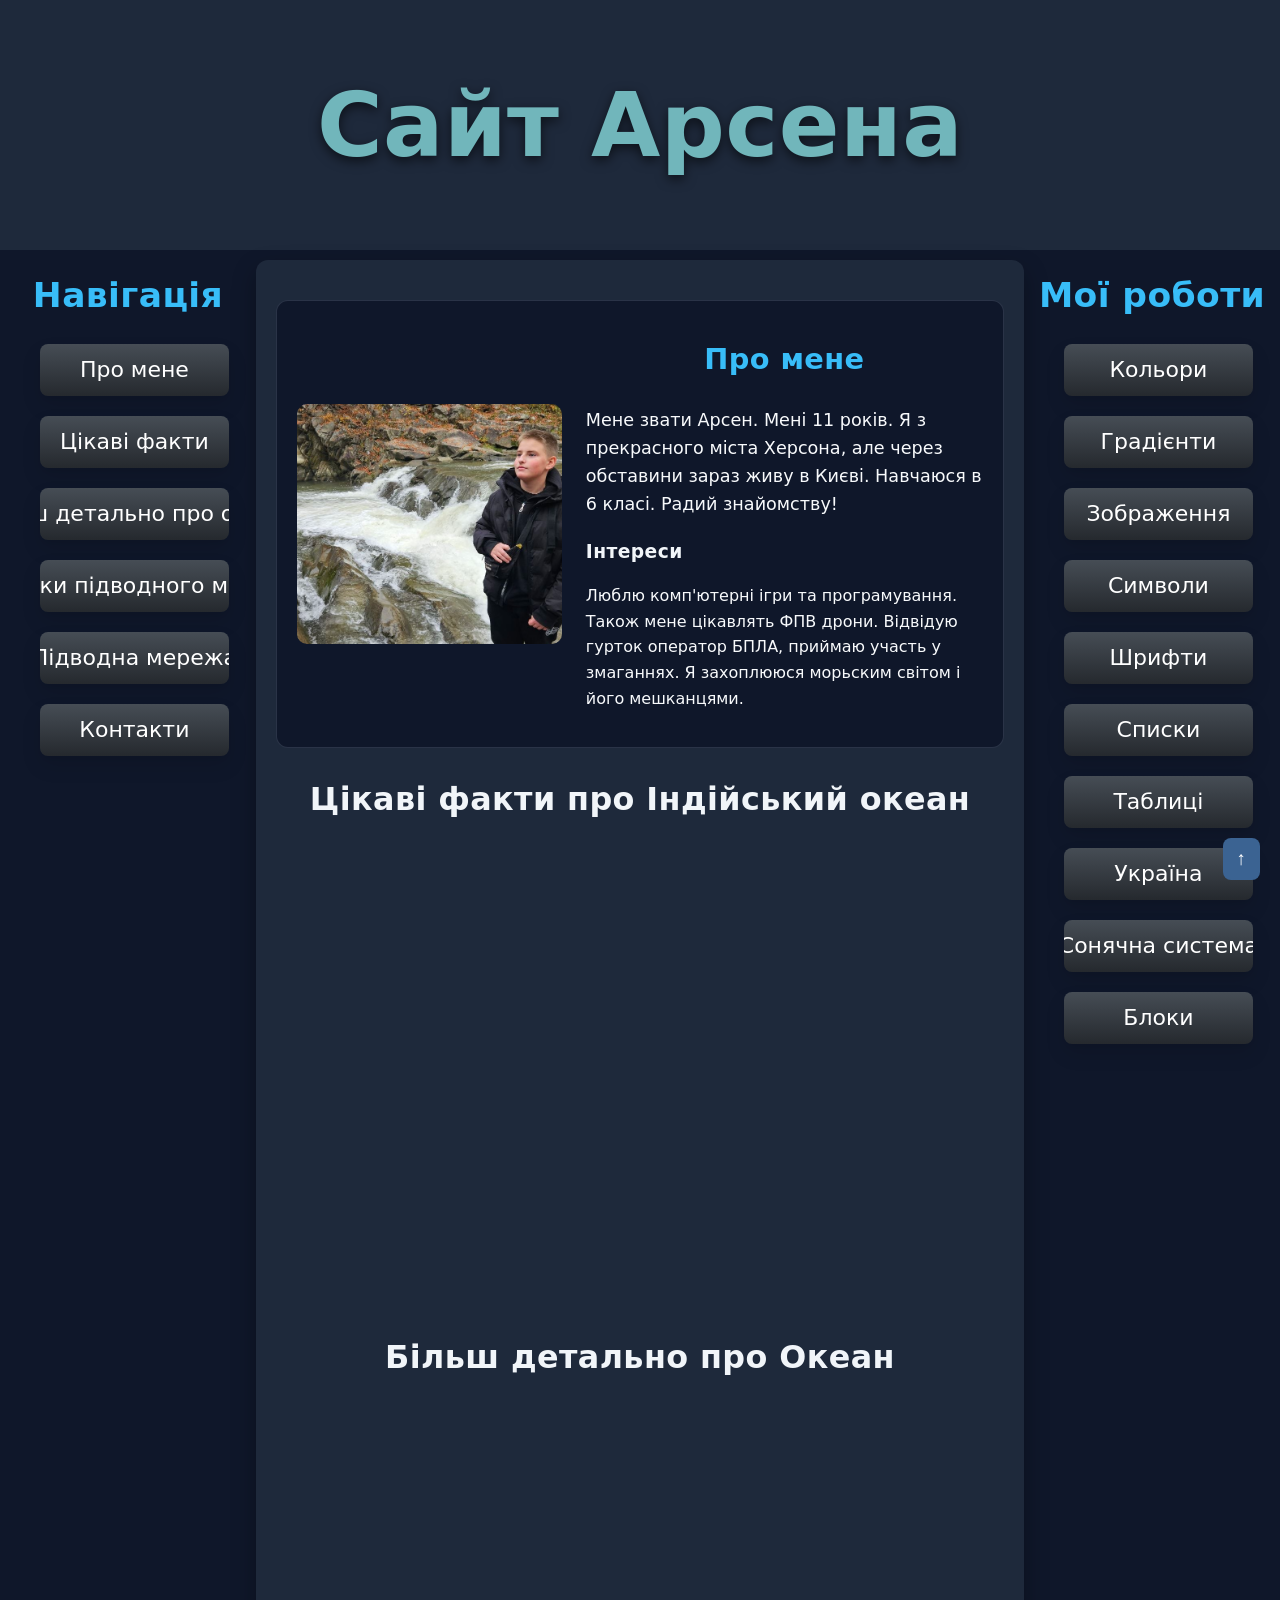
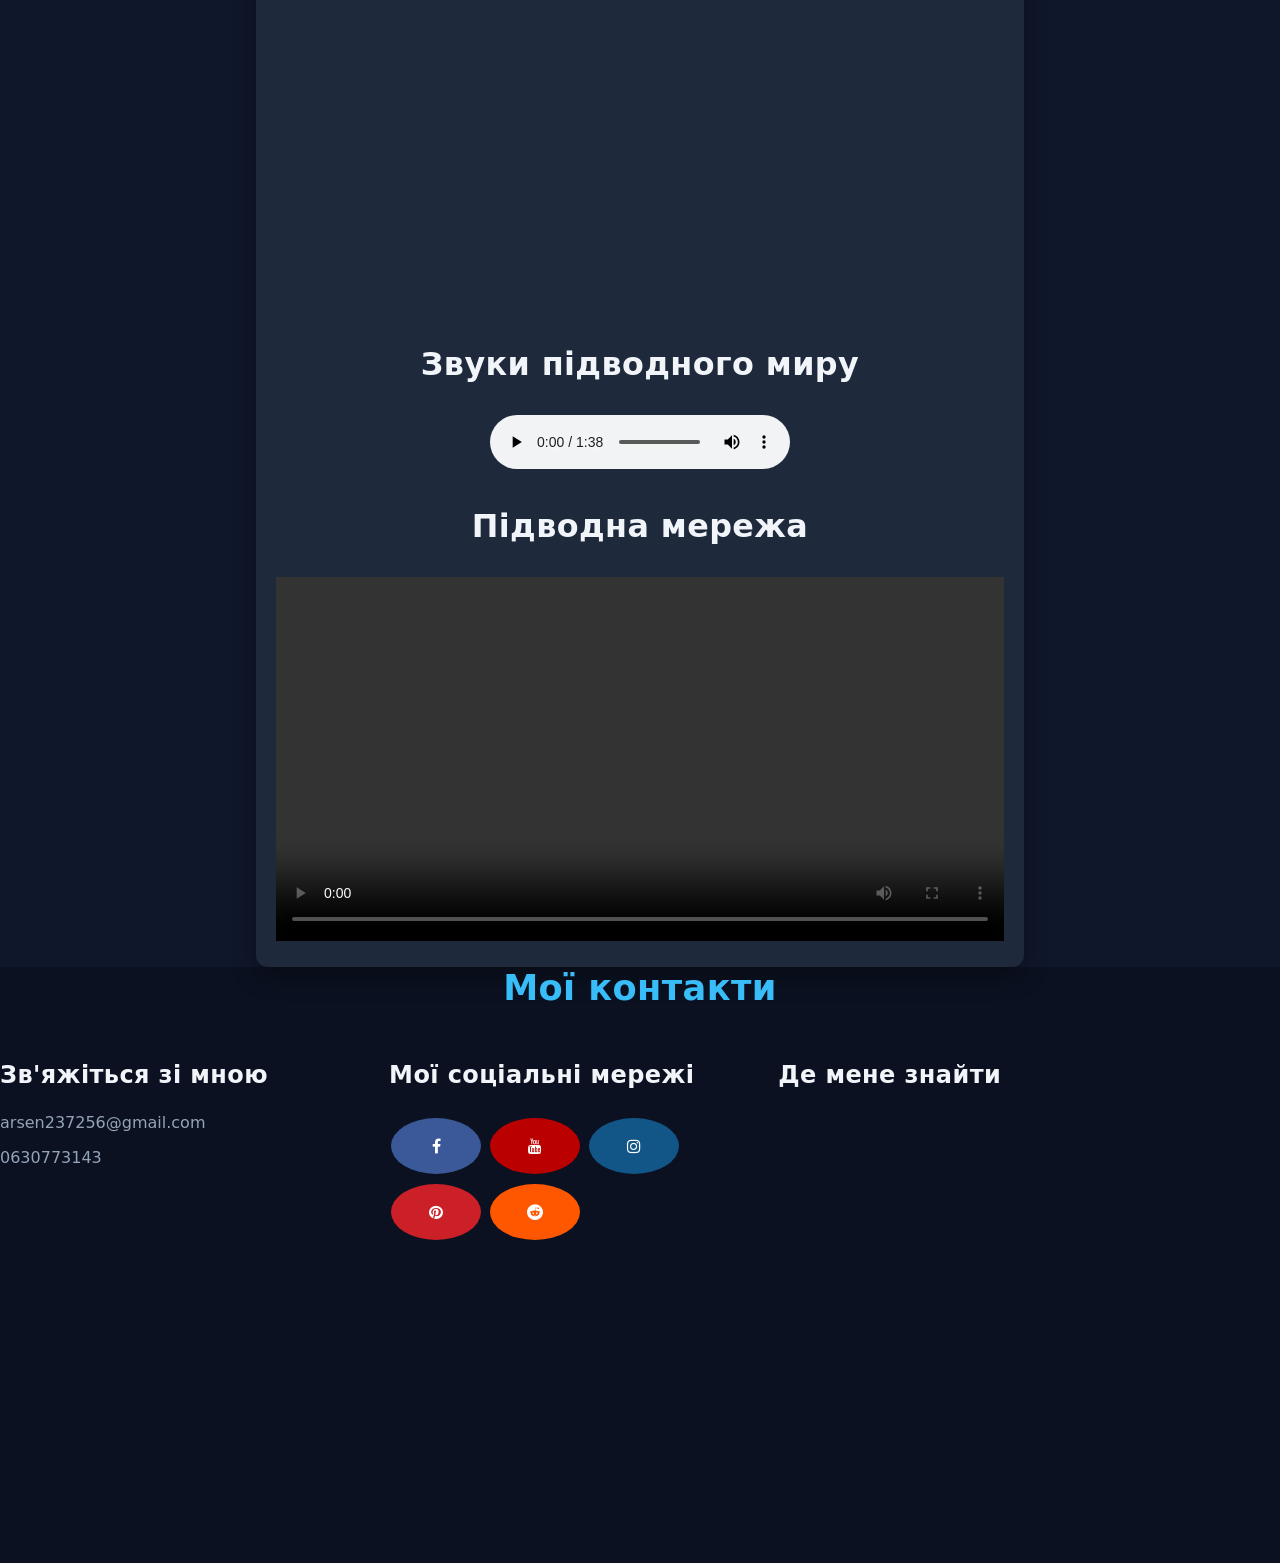
==== index.html @ b6a50bd4 "Add files via upload" ====
<!DOCTYPE html>
<html lang="en">
<head>
    <meta charset="UTF-8">
    <meta name="viewport" content="width=device-width, initial-scale=1.0">
    <title>Мій сайт</title>
    <link rel="stylesheet" href="site.css">
    <link rel="shortcut icon" href="images/android-chrome-512x512.png" >
    <link rel="stylesheet" href="https://cdnjs.cloudflare.com/ajax/libs/font-awesome/4.7.0/css/font-awesome.min.css">

</head>
<body>
    <header>
        <div class="bgvideo">
        <h1>Сайт Арсена</h1>
        <video src="video/lv_0_20261109210915.mp4" type="video/mp4" autoplay muted loop></video>
        </div>
    </header>
    <nav>
        <h2>Навігація</h2>
<a href="#about-me"><button class="button-84">Про мене</button></a>
<a href="#Про Індійський океан"><button class="button-84">Цікаві факти</button></a>
<a href="#Про Океан"><button class="button-84">Більш детально про океан</button></a>
<a href="#Звуки Океану"><button class="button-84">Звуки підводного миру</button></a>
<a href="#Моє відео"><button class="button-84">Підводна мережа</button></a>
<a href="#contacts"><button class="button-84">Контакти</button></a>

    </nav>
    <main>
        <section id="about-me">
            
            <div class="about-content">
                <div class="about-photo-placeholder" role="img" aria-label="Місце для твого фото">
                    <img class="about-photo" src="images/photo_2026-11-06_23-38-37.jpg" alt="Моє фото">
                </div>
                <div class="about-description">
                    <h2 id="aboutmeex">Про мене</h2>
                    <p id="aboutme">Мене звати Арсен. Мені 11 років. Я з прекрасного міста Херсона, але через обставини зараз живу в Києві. Навчаюся в 6 класі. Радий знайомству!</p>
                    <h3 id="interests">Інтереси</h3>
                    <p>Люблю комп'ютерні ігри та програмування. Також мене цікавлять ФПВ дрони. Відвідую гурток оператор БПЛА, приймаю участь у змаганнях. Я захоплююся морьским світом і його мешканцями.</p>
                </div>
            </div>
        </section>
        <section id="Про Індійський океан" class="ocean">
            <h3>Цікаві факти про Індійський океан</h3>
           <iframe width="100%" height="450" src="https://www.youtube.com/embed/6gC5rIG_fLQ" title="INDIAN OCEAN. Record holder among the oceans" frameborder="0" allow="accelerometer; autoplay; clipboard-write; encrypted-media; gyroscope; picture-in-picture; web-share" referrerpolicy="strict-origin-when-cross-origin" allowfullscreen></iframe>
        </section>
        <section id="Про Океан" class="about-ocean">
            <h3>Більш детально про Океан</h3>
            <iframe width="100%" height="500" src="https://uk.wikipedia.org/wiki/%D0%9E%D0%BA%D0%B5%D0%B0%D0%BD" frameborder="0"></iframe>
        </section>
        <section id="Звуки Океану" class="ocean-sounds">
            <h3>Звуки підводного миру</h3>
            <audio src="audio/38955a09de5f71d.mp3" controls></audio>
        </section>
        <section id="Моє відео" class="video-section">
            <h3> Підводна мережа</h3>
            <video controls width="100%">
                <source src="video/video_2026-11-06_22-08-20.mp4" type="video/mp4">
            </video>
        </section>
    </main>
    <aside id="myworks">
        <h2>Мої роботи</h2>
        <a href="работы/base.html" target="_blank"><button class="button-84">Кольори</button></a>
        <a href="работы/gradients.html" target="_blank"><button class="button-84">Градієнти</button></a>
        <a href="работы/image.html" target="_blank"><button class="button-84">Зображення</button></a>
        <a href="работы/symbols.html" target="_blank"><button class="button-84">Символи</button></a>
        <a href="работы/font.html" target="_blank"><button class="button-84">Шрифти</button></a>
        <a href="работы/table.html" target="_blank"><button class="button-84">Списки</button></a>
        <a href="работы/table.html" target="_blank"><button class="button-84">Таблиці</button></a>
        <a href="работы/text.html"target="_blank"><button class="button-84">Україна</button></a>
        <a href="работы/map.html" target="_blank"><button class="button-84">Сонячна система</button></a>
        <a href="работы/blocks.html" target="_blank"><button class="button-84">Блоки</button></a>




    </aside>

    <a class="back-to-top" href="#top">↑</a>
    
    <footer id="contacts">
        <h2 class="mycontext">Мої контакти</h2>
        <section class="mc"> 
            <h3 class="myconh3">Зв'яжіться зі мною</h3>
            <p> arsen237256@gmail.com</p>
         <p>0630773143 </p>
         </section>
         <section class="mc">
    <h3 class="myconh3">Мої соціальні мережі</h3>

    <a href="https://www.facebook.com/profile.php?id=61596025631586" class="fa fa-facebook" target="_blank"></a>       
    <a href="https://www.youtube.com/@dvwvert" class="fa fa-youtube" target="_blank"></a>
    <a href="https://www.instagram.com/xaar.ol/" class="fa fa-instagram" target="_blank"></a>
    <a href="https://www.pinterest.com/arsen237256/" class="fa fa-pinterest" target="_blank"></a>
    <a href="https://www.reddit.com/user/Dry-Arm-9119/" class="fa fa-reddit" target="_blank"></a>

         </section>
         <section class="mc" id="whereyoucanfindme">
            <h3 class="myconh3">Де мене знайти</h3>
            <iframe src="https://www.google.com/maps/embed?pb=!1m18!1m12!1m3!1d2739.3744262457203!2d32.594188076773186!3d46.63911965428371!2m3!1f0!2f0!3f0!3m2!1i1024!2i768!4f13.1!3m3!1m2!1s0x40c41ac080024da7%3A0x38ae8cf03de8221a!2z0YPQuy4g0JrQvtC80LrQvtCy0LA!5e0!3m2!1sru!2sua!4v1793904978768!5m2!1sru!2sua" width="600" height="450" style="border:0;" allowfullscreen="" loading="lazy" referrerpolicy="strict-origin-when-cross-origin"></iframe>
         </section>
         </footer>
</body>
</html>
---- site.css ----
body{
    background-color: #0f172a; 
    color: #f8fafc; 
    font-family: system-ui, -apple-system, BlinkMacSystemFont, 'Segoe UI', Roboto, sans-serif;
    margin: 0;
}

/*head*/

header{
    height: 250px;
    background-color: #1e293b; 
}

h1{
    font-size: 7vw;
    text-align: center;
    z-index: 2;
    color: #71b6bb;
    text-shadow: 0 4px 12px rgba(0, 0, 0, 0.6);
}

/*body*/

h2{
    text-align: center;
    color: #38bdf8; 
    margin-top: 15px;
}

h3{
    color: #f1f5f9;
}

nav, aside{
    font-size: 23px;
    width: 20%;
    float: left;
    box-sizing: border-box;
    padding: 10px;
}

main{
    width: 60%;
    background-color: #1e293b;
    float: left;
    box-sizing: border-box;
    padding: 20px;
    border-radius: 12px;
    box-shadow: 0 10px 25px rgba(0, 0, 0, 0.3);
    margin-top: 10px;
}

footer{
    clear: both;
    background-color: #0b1120;
    color: #94a3b8;
}

#about-me{
    margin: 20px 0;
}

#aboutme{
    margin-top: 0;
    font-size: 1.1rem;
    line-height: 1.6;
}

.about-content{
    display: grid;
    grid-template-columns: minmax(150px, 0.8fr) minmax(0, 1.2fr);
    align-items: center;
    gap: 24px;
    padding: 20px;
    border: 1px solid rgba(148, 163, 184, 0.2);
    border-radius: 12px;
    background-color: #0f172a;
}
.ocean{
    font-size: 1.7em;
    text-align: center;

}
.about-ocean{
    font-size: 1.7em;
    text-align: center;
}
.ocean-sounds{
    font-size: 1.7em;
    text-align: center;
}
/* рамка */
.about-photo-placeholder{
    display: grid;
    place-items: center;
    width: 100%;
    height: 240px;
    box-sizing: border-box;;
    border-radius: 10px;
    background: linear-gradient(145deg, #1e293b, #172554);
    color: #94a3b8;
    overflow: hidden;
}
#aboutmeex{
  font-size: 1.8rem;
}
.about-photo{
    display: block;
    width: 100%;
    height: 100%;
    object-fit: cover;
}
h1, h2, h3 {
    letter-spacing: 0.4px;
}
/*con*/
.about-description{
    line-height: 1.6;
}

.about-description h3{
    margin-bottom: 8px;
}

@media (max-width: 700px){
  .about-content{
    grid-template-columns: 1fr;
  }

  .about-photo-placeholder{
    width: 100%;
    max-width: 260px;
    height: 220px;
    margin: 0 auto;
  }
}
.video-section{
    font-size: 1.7em;
    text-align: center;
}
/*my contact text*/

.mc{
    display: inline-block;
    width: 30%;
    box-sizing: border-box;
    vertical-align: top;
    
    

}
.mycontext{
    font-size: 2.2em;
}
.mc iframe{
    float: right;
}
.myconh3{
    font-size: 1.5em;
}

/*social media buttons*/

.fa {
  padding: 20px;
  font-size: 30px;
  width: 50px;
  text-align: center;
  text-decoration: none;
  margin: 5px 2px;
  border-radius: 50%;
}

.fa:hover {
    opacity: 0.7;
}

.fa-facebook {
  background: #3B5998;
  color: white;
}

.fa-twitter {
  background: #55ACEE;
  color: white;
}

.fa-google {
  background: #dd4b39;
  color: white;
}

.fa-linkedin {
  background: #007bb5;
  color: white;
}

.fa-youtube {
  background: #bb0000;
  color: white;
}

.fa-instagram {
  background: #125688;
  color: white;
}

.fa-pinterest {
  background: #cb2027;
  color: white;
}

.fa-snapchat-ghost {
  background: #fffc00;
  color: white;
  text-shadow: -1px 0 black, 0 1px black, 1px 0 black, 0 -1px black;
}

.fa-skype {
  background: #00aff0;
  color: white;
}

.fa-android {
  background: #a4c639;
  color: white;
}

.fa-dribbble {
  background: #ea4c89;
  color: white;
}

.fa-vimeo {
  background: #45bbff;
  color: white;
}

.fa-tumblr {
  background: #2c4762;
  color: white;
}

.fa-vine {
  background: #00b489;
  color: white;
}

.fa-foursquare {
  background: #45bbff;
  color: white;
}

.fa-stumbleupon {
  background: #eb4924;
  color: white;
}

.fa-flickr {
  background: #f40083;
  color: white;
}

.fa-yahoo {
  background: #430297;
  color: white;
}

.fa-soundcloud {
  background: #ff5500;
  color: white;
}

.fa-reddit {
  background: #ff5700;
  color: white;
}

.fa-rss {
  background: #ff6600;
  color: white;
}

/* back to top button */

.back-to-top{
    font-size: 19px;
    position: fixed;
    right: 20px;
    bottom: 20px;
    padding: 10px 14px;
    border-radius: 8px;
    background-color: #3b6392;
    color: white;
    font-family: sans-serif;
    text-decoration: none;
}
.back-to-top:hover{
    background-color: #2e4d70;
}
html{
    scroll-behavior: smooth;
}
/*background video */

.bgvideo{
    width: 100%;
    height: 100%;
    position: relative;
    justify-content: center;
    align-items: center;
    display: flex;
}   

.bgvideo video{
    height: 100%;
    width: 100%;
    position: absolute;
    top: 0;
    left: 0;
    object-fit: cover;
    z-index: 1;
    border-radius: 0px 0px 20px 20px;
}


/* navigation */

.a{
    text-decoration: none;
}

.button-84{
  align-items: center;
  background-color: initial;
  background-image: linear-gradient(#464d55, #25292e);
  border-radius: 8px;
  border-width: 0;
  box-shadow: 0 10px 20px rgba(0, 0, 0, .1),0 3px 6px rgba(0, 0, 0, .05);
  box-sizing: border-box;
  color: #fff;
  cursor: pointer;
  display: inline-flex;
  flex-direction: column;
  font-family: expo-brand-demi,system-ui,-apple-system,BlinkMacSystemFont,"Segoe UI",Roboto,"Helvetica Neue",Arial,"Noto Sans",sans-serif,"Apple Color Emoji","Segoe UI Emoji","Segoe UI Symbol","Noto Color Emoji";
  font-size: 22px;
  height: 52px;
  justify-content: center;
  line-height: 1;
  margin: 0;
  outline: none;
  overflow: hidden;
  padding: 0 32px;
  text-align: center;
  text-decoration: none;
  transform: translate3d(0, 0, 0);
  transition: all 150ms;
  vertical-align: baseline;
  width: 80%;
  white-space: nowrap;
  user-select: none;
  -webkit-user-select: none;
  touch-action: manipulation;
  margin-left: 30px;
  margin-bottom: 20px;
}

.button-84:hover{
  box-shadow: rgba(0, 1, 0, .2) 0 2px 8px;
  opacity: .85;
}

.button-84:active{
  outline: 0;
}

.button-84:focus{
  box-shadow: rgba(0, 0, 0, .5) 0 0 0 3px;
}

@media (max-width: 420px){
  .button-84 {
    height: 48px;
  }
}
@media screen and (max-width: 800px){
  nav,main,aside,.mc{
    width: 100%;
  }
}
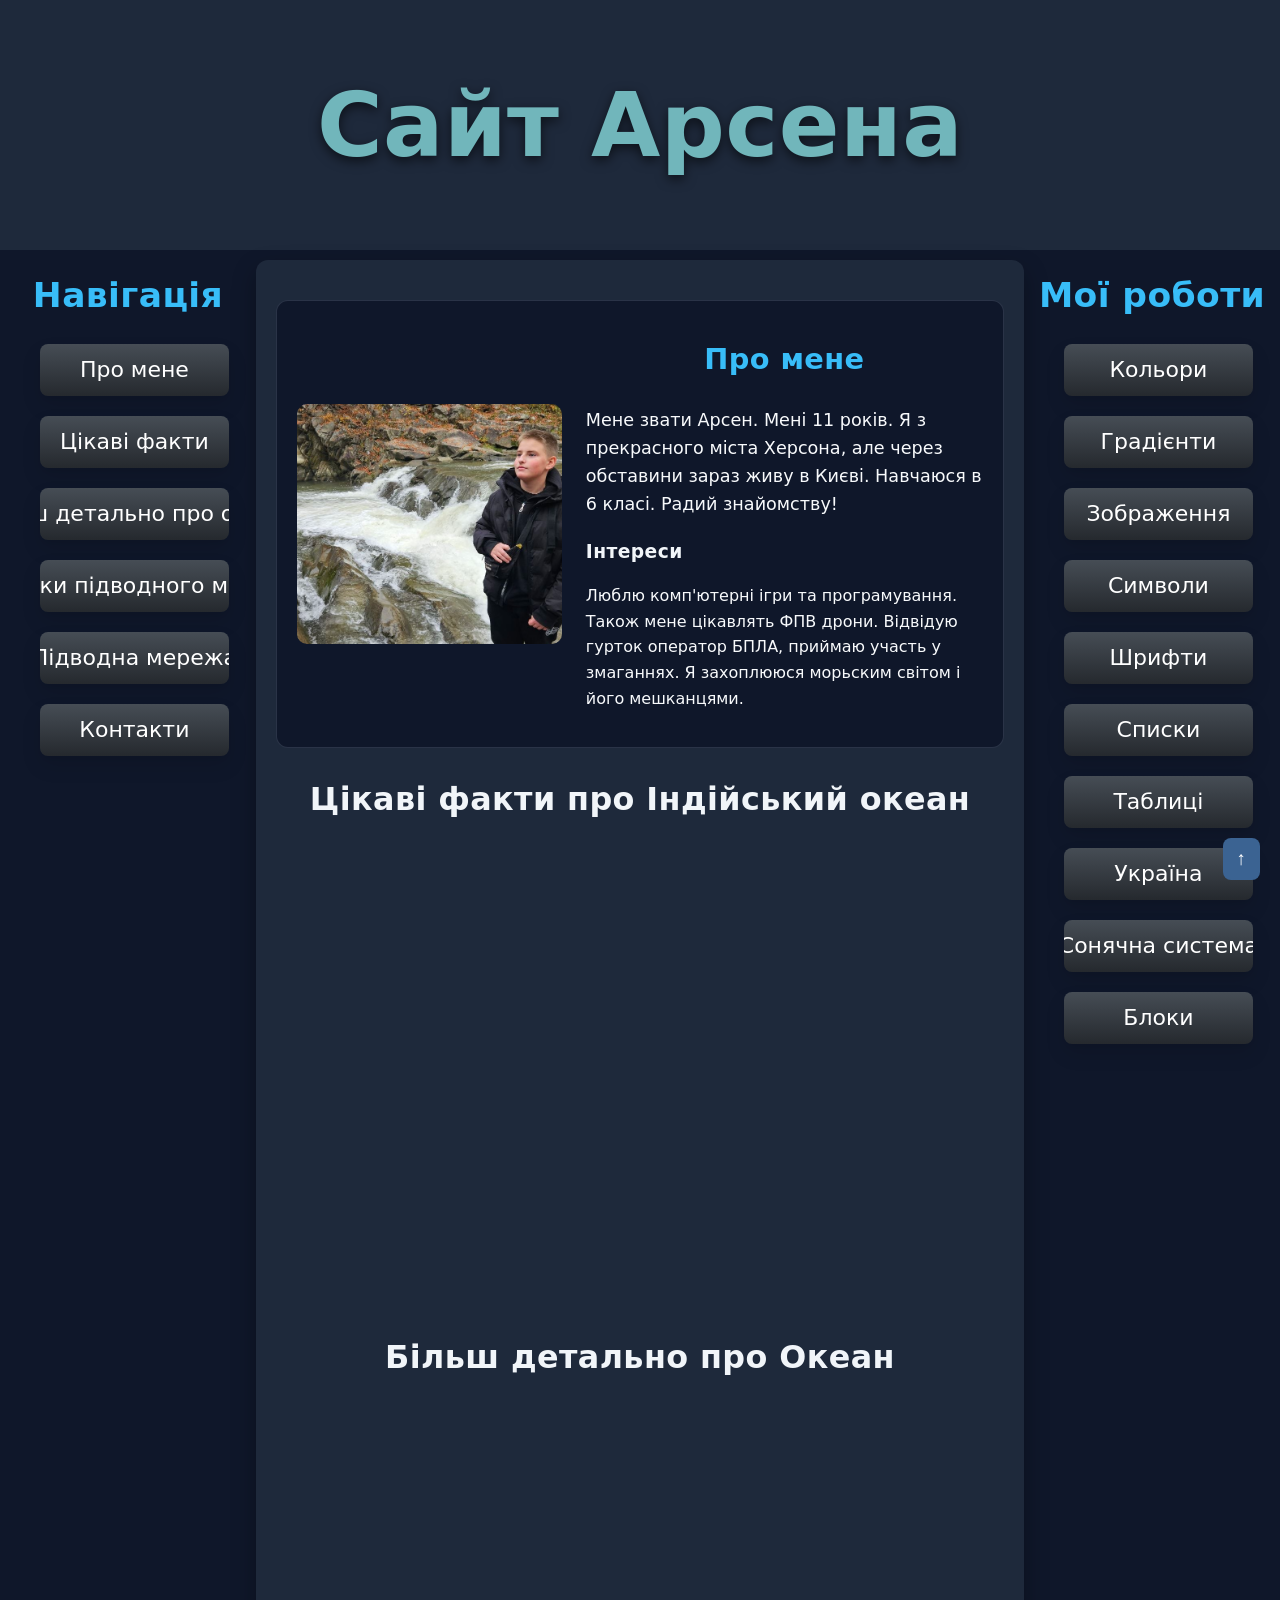
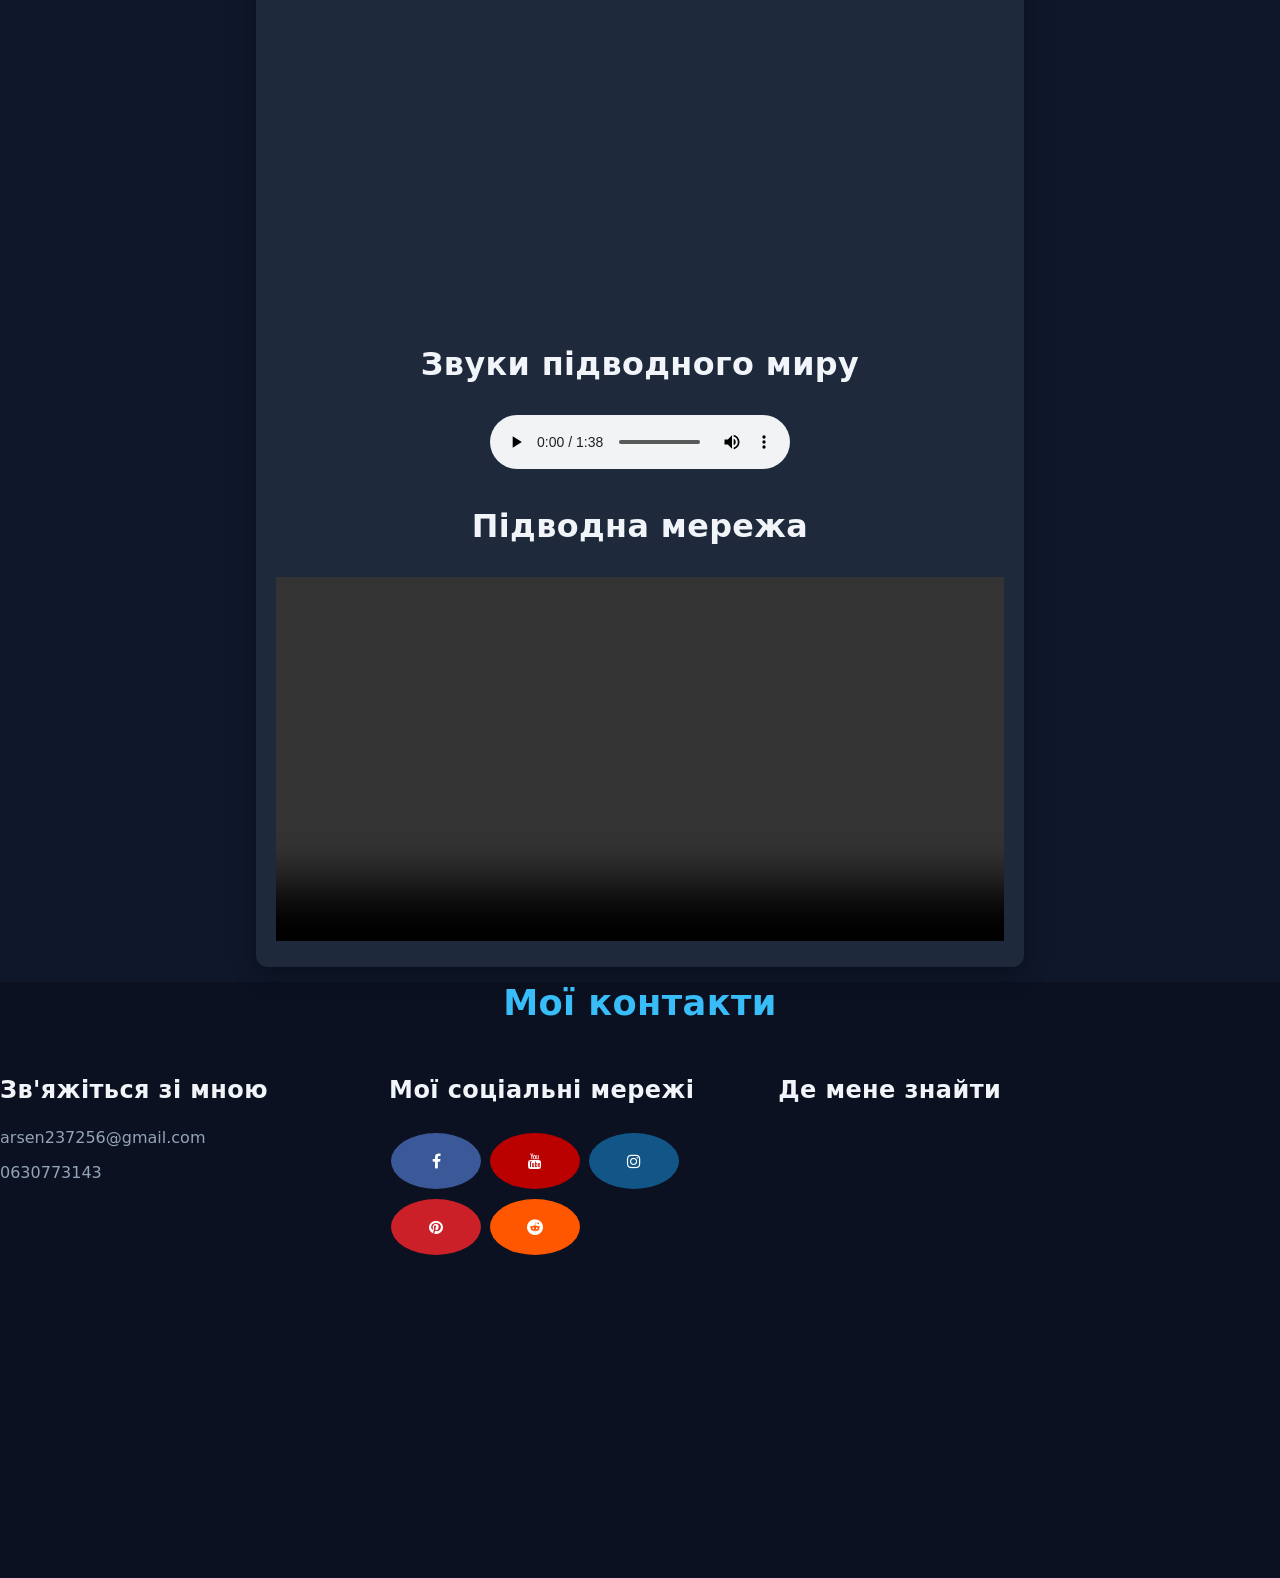
==== commit 0fc4ba70: "Add files via upload" ====
--- a/index.html
+++ b/index.html
@@ -16,6 +16,7 @@
         <video src="video/lv_0_20261109210915.mp4" type="video/mp4" autoplay muted loop></video>
         </div>
     </header>
+    <div class="page-layout">
     <nav>
         <h2>Навігація</h2>
 <a href="#about-me"><button class="button-84">Про мене</button></a>
@@ -66,8 +67,8 @@
         <a href="работы/gradients.html" target="_blank"><button class="button-84">Градієнти</button></a>
         <a href="работы/image.html" target="_blank"><button class="button-84">Зображення</button></a>
         <a href="работы/symbols.html" target="_blank"><button class="button-84">Символи</button></a>
-        <a href="работы/font.html" target="_blank"><button class="button-84">Шрифти</button></a>
-        <a href="работы/table.html" target="_blank"><button class="button-84">Списки</button></a>
+        <a href="работы/fonts.html" target="_blank"><button class="button-84">Шрифти</button></a>
+        <a href="работы/font.html" target="_blank"><button class="button-84">Списки</button></a>
         <a href="работы/table.html" target="_blank"><button class="button-84">Таблиці</button></a>
         <a href="работы/text.html"target="_blank"><button class="button-84">Україна</button></a>
         <a href="работы/map.html" target="_blank"><button class="button-84">Сонячна система</button></a>
@@ -77,6 +78,7 @@
 
 
     </aside>
+    </div>
 
     <a class="back-to-top" href="#top">↑</a>
     
--- a/site.css
+++ b/site.css
@@ -31,13 +31,17 @@
 h3{
     color: #f1f5f9;
 }
-
+.page-layout{
+  display: flow-root;
+}
 nav, aside{
     font-size: 23px;
     width: 20%;
     float: left;
     box-sizing: border-box;
     padding: 10px;
+    top: 10px;
+    position: sticky;
 }
 
 main{
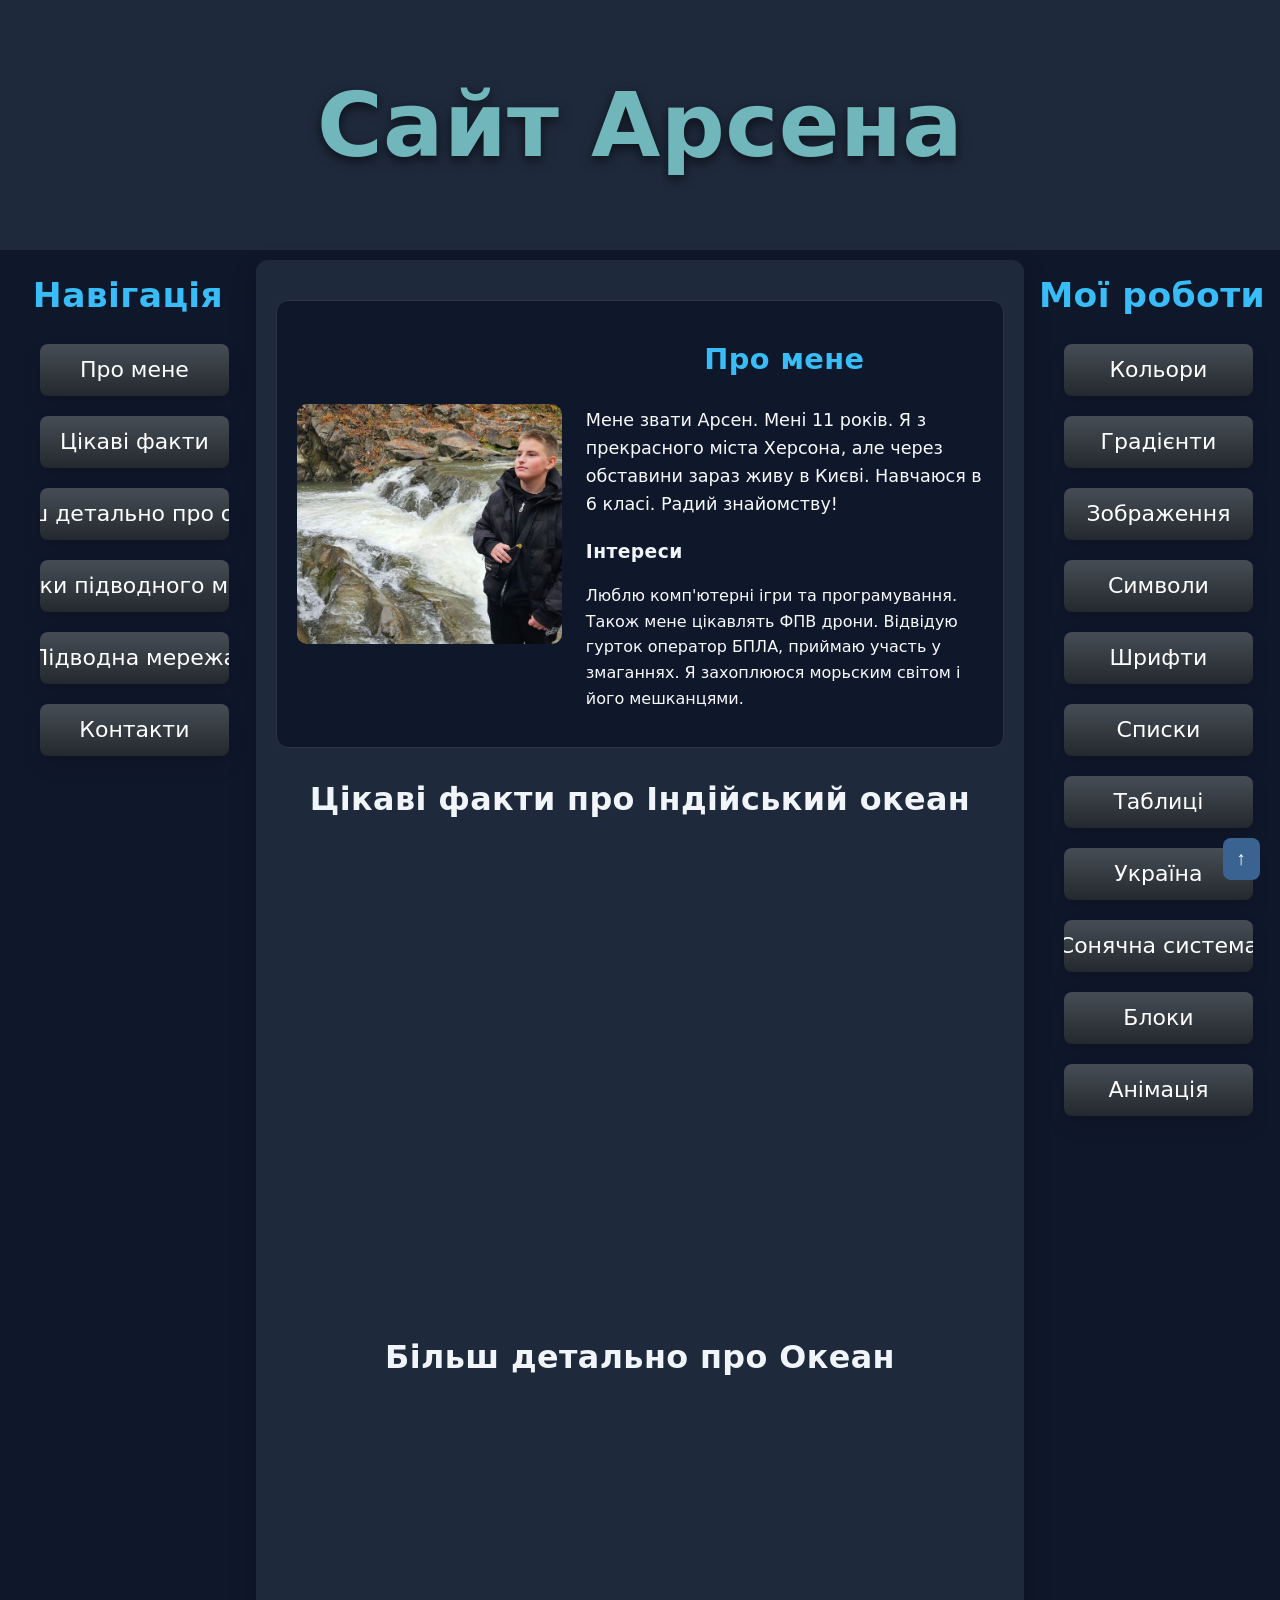
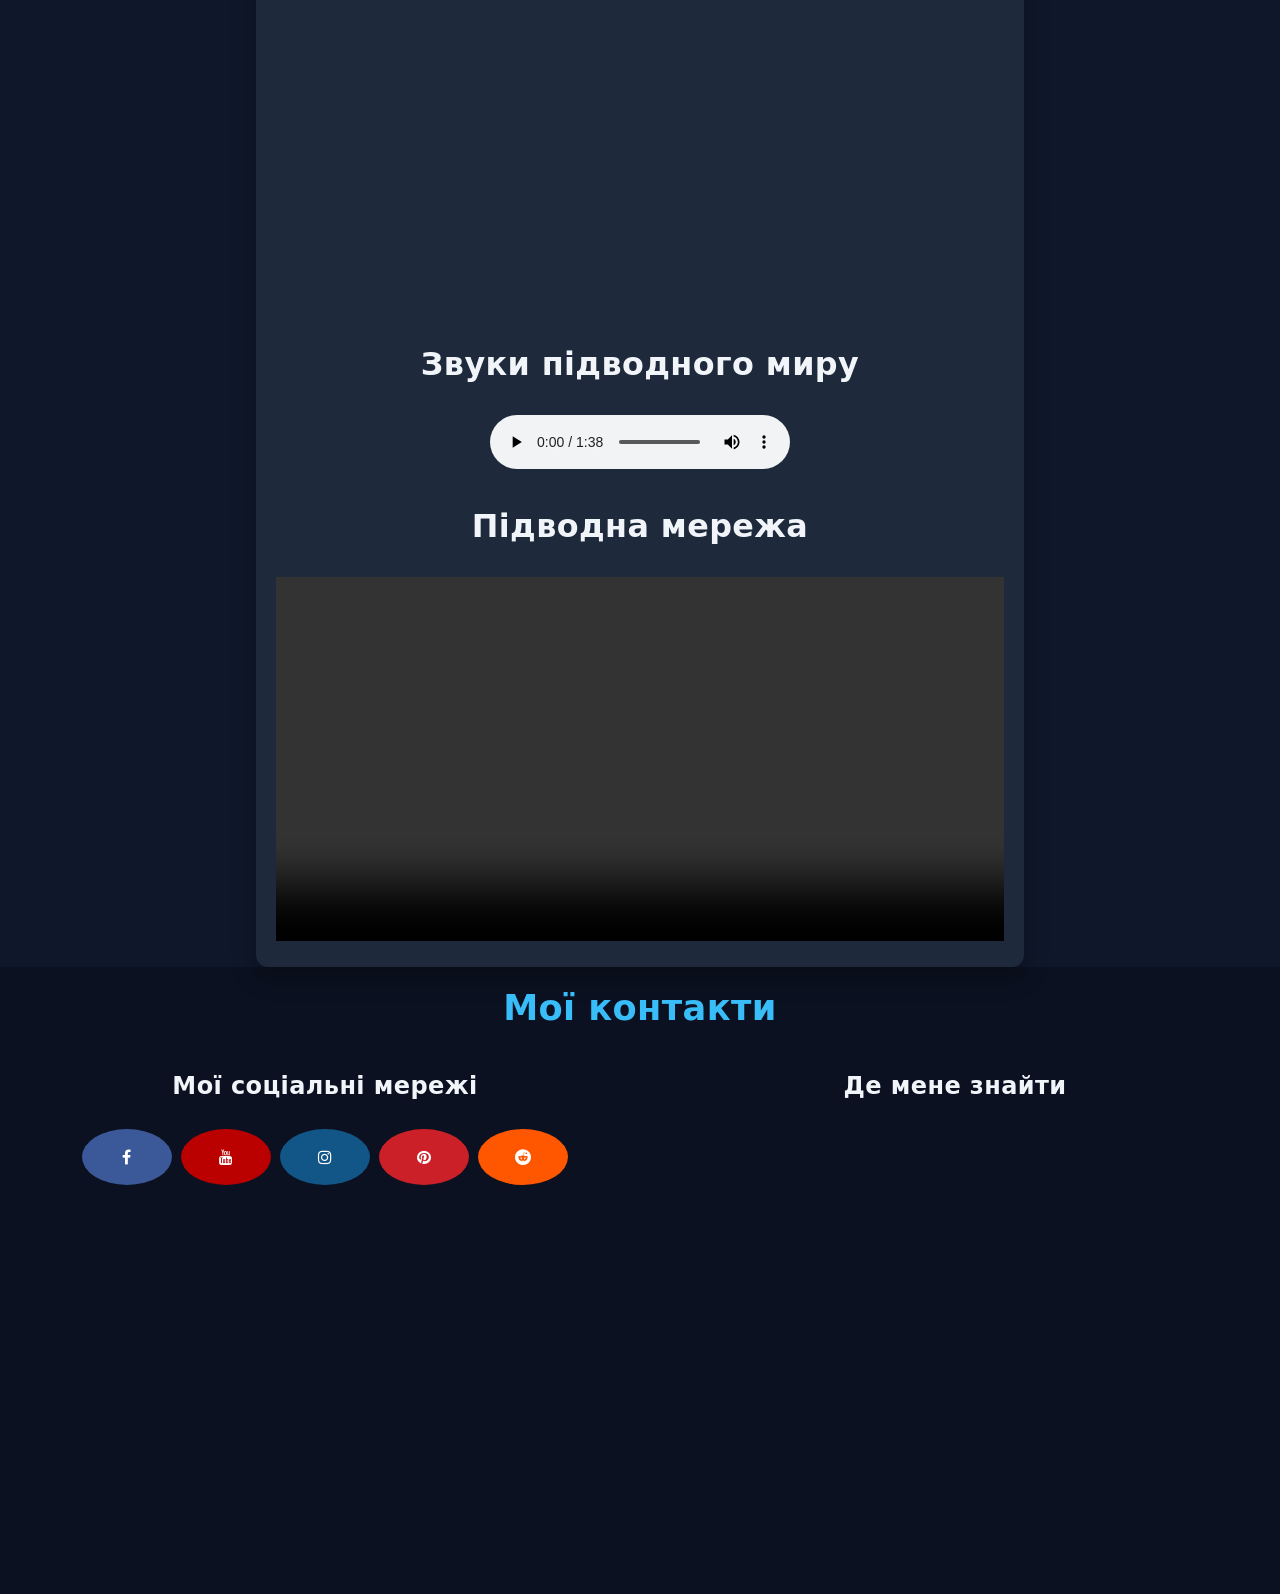
==== commit 98953d63: "Add files via upload" ====
--- a/index.html
+++ b/index.html
@@ -73,6 +73,7 @@
         <a href="работы/text.html"target="_blank"><button class="button-84">Україна</button></a>
         <a href="работы/map.html" target="_blank"><button class="button-84">Сонячна система</button></a>
         <a href="работы/blocks.html" target="_blank"><button class="button-84">Блоки</button></a>
+        <a href="работы/animation.html" target="_blank"><button class="button-84">Анімація</button></a>
 
 
 
@@ -84,12 +85,7 @@
     
     <footer id="contacts">
         <h2 class="mycontext">Мої контакти</h2>
-        <section class="mc"> 
-            <h3 class="myconh3">Зв'яжіться зі мною</h3>
-            <p> arsen237256@gmail.com</p>
-         <p>0630773143 </p>
-         </section>
-         <section class="mc">
+         <section class="mc" id="mysocialmidea">
     <h3 class="myconh3">Мої соціальні мережі</h3>
 
     <a href="https://www.facebook.com/profile.php?id=61596025631586" class="fa fa-facebook" target="_blank"></a>       
--- a/site.css
+++ b/site.css
@@ -57,6 +57,11 @@
 
 footer{
     clear: both;
+    display: grid;
+    grid-template-columns: repeat(2, minmax(0, 1fr));
+    gap: 20px;
+    padding: 20px;
+    box-sizing: border-box;
     background-color: #0b1120;
     color: #94a3b8;
 }
@@ -146,19 +151,25 @@
 /*my contact text*/
 
 .mc{
-    display: inline-block;
-    width: 30%;
+    min-width: 0;
     box-sizing: border-box;
-    vertical-align: top;
-    
-    
-
+    text-align: center;
+}
+#whereyoucanfindme{
+  grid-column: 2;
 }
 .mycontext{
     font-size: 2.2em;
+    grid-column: 1 / -1;
+    margin: 0;
+    text-align: center;
 }
 .mc iframe{
-    float: right;
+    display: block;
+    width: min(100%, 600px);
+    max-width: 100%;
+    margin: 0 auto;
+    box-sizing: border-box;
 }
 .myconh3{
     font-size: 1.5em;
@@ -179,7 +190,9 @@
 .fa:hover {
     opacity: 0.7;
 }
-
+#mysocialmidea{
+  grid-column: 1;
+}
 .fa-facebook {
   background: #3B5998;
   color: white;
@@ -389,7 +402,18 @@
   }
 }
 @media screen and (max-width: 800px){
-  nav,main,aside,.mc{
-    width: 100%;
-  }
-}
+  nav,main,aside{
+    width: 100%;
+  }
+}
+
+@media screen and (max-width: 700px){
+  footer{
+    grid-template-columns: 1fr;
+  }
+
+  #mysocialmidea,
+  #whereyoucanfindme{
+    grid-column: 1;
+  }
+}
